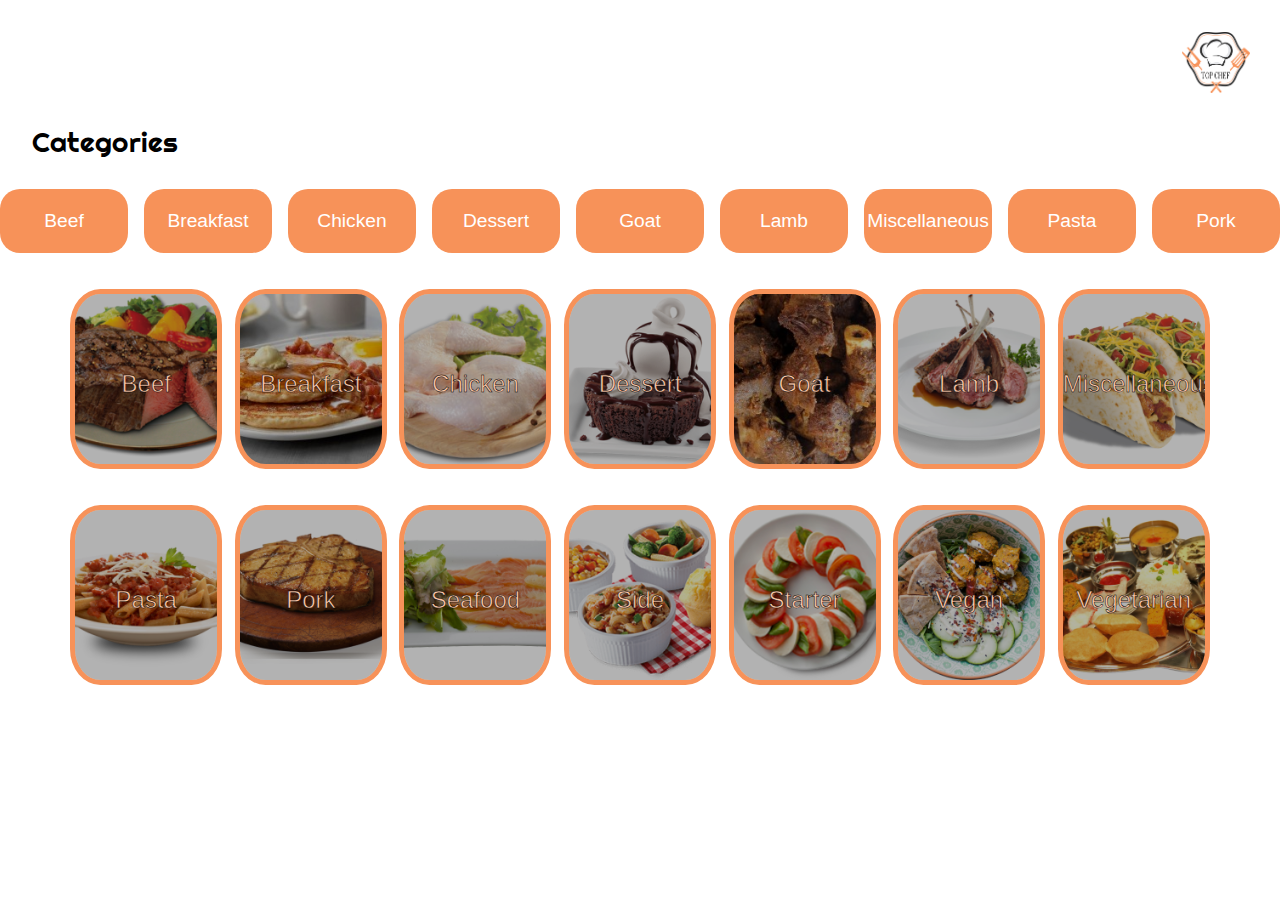
==== otherPages/categories/categoriesFood.html @ da495f5d "cateogories food page design with simple carousel Relates #24" ====
<!DOCTYPE html>
<html lang="en">
  <head>
    <meta charset="UTF-8" />
    <meta http-equiv="X-UA-Compatible" content="IE=edge" />
    <meta name="viewport" content="width=device-width, initial-scale=1.0" />
    <link
      rel="stylesheet"
      href="https://pro.fontawesome.com/releases/v5.10.0/css/all.css"
      integrity="sha384-AYmEC3Yw5cVb3ZcuHtOA93w35dYTsvhLPVnYs9eStHfGJvOvKxVfELGroGkvsg+p"
      crossorigin="anonymous"
    />
    <link rel="stylesheet" href="flickity/flickity.css" media="screen" />
    <link rel="shortcut icon" href="../../assets/images/favicon.ico" type="image/x-icon">
    <link rel="stylesheet" href="categories.css" />
    <title>TOP CHEF</title>
  </head>
  <body>
    <header class="header">
      <a href="../home/home.html"> <i class="fas fa-arrow-alt-circle-left"></i></a>
      <img class="logo" src="../../assets/images/logo.png" alt="" />
    </header>
    <section class="title">
      <span>Categories</span>
    </section>
    <section class="carousel" data-flickity='{ "groupCells": true }'>
      <a href=""><div class="carousel-cell">Beef</div></a>
      <a href=""><div class="carousel-cell">Breakfast</div></a>
      <a href=""><div class="carousel-cell">Chicken</div></a>
      <a href=""><div class="carousel-cell">Dessert</div></a>
      <a href=""><div class="carousel-cell">Goat</div></a>
      <a href=""><div class="carousel-cell">Lamb</div></a>
      <a href=""><div class="carousel-cell">Miscellaneous</div></a>
      <a href=""><div class="carousel-cell">Pasta</div></a>
      <a href=""><div class="carousel-cell">Pork</div></a>
      <a href=""><div class="carousel-cell">Seafood</div></a>
      <a href=""><div class="carousel-cell">Side</div></a>
      <a href=""><div class="carousel-cell">Starter</div></a>
      <a href=""><div class="carousel-cell">Vegan</div></a>
      <a href=""><div class="carousel-cell">Vegetarian</div></a>
    </section>
    <main class="categories">
      <a href="">
        <div class="category" style="background-image: url(../../assets/images/cateories/food/beef.png)">
          <div class="overlay">
            <span>Beef</span>
          </div>
        </div>
      </a>
      <a href="">
        <div class="category" style="background-image: url(../../assets/images/cateories/food/breakfast.png)">
          <div class="overlay">
            <span>Breakfast</span>
          </div>
        </div>
      </a>
      <a href="">
        <div class="category" style="background-image: url(../../assets/images/cateories/food/chicken.png)">
          <div class="overlay">
            <span>Chicken</span>
          </div>
        </div>
      </a>
      <a href="">
        <div class="category" style="background-image: url(../../assets/images/cateories/food/dessert.png)">
          <div class="overlay">
            <span>Dessert</span>
          </div>
        </div>
      </a>
      <a href="">
        <div class="category" style="background-image: url(../../assets/images/cateories/food/goat.png)">
          <div class="overlay">
            <span>Goat</span>
          </div>
        </div>
      </a>
      <a href="">
        <div class="category" style="background-image: url(../../assets/images/cateories/food/lamb.png)">
          <div class="overlay">
            <span>Lamb</span>
          </div>
        </div>
      </a>
      <a href="">
        <div class="category" style="background-image: url(../../assets/images/cateories/food/miscellaneous.png)">
          <div class="overlay">
            <span>Miscellaneous</span>
          </div>
        </div>
      </a>
      <a href="">
        <div class="category" style="background-image: url(../../assets/images/cateories/food/pasta.png)">
          <div class="overlay">
            <span>Pasta</span>
          </div>
        </div>
      </a>
      <a href="">
        <div class="category" style="background-image: url(../../assets/images/cateories/food/pork.png)">
          <div class="overlay">
            <span>Pork</span>
          </div>
        </div>
      </a>
      <a href="">
        <div class="category" style="background-image: url(../../assets/images/cateories/food/seafood.png)">
          <div class="overlay">
            <span>Seafood</span>
          </div>
        </div>
      </a>
      <a href="">
        <div class="category" style="background-image: url(../../assets/images/cateories/food/side.png)">
          <div class="overlay">
            <span>Side</span>
          </div>
        </div>
      </a>
      <a href="">
        <div class="category" style="background-image: url(../../assets/images/cateories/food/starter.png)">
          <div class="overlay">
            <span>Starter</span>
          </div>
        </div>
      </a>
      <a href="">
        <div class="category" style="background-image: url(../../assets/images/cateories/food/vegan.png)">
          <div class="overlay">
            <span>Vegan</span>
          </div>
        </div>
      </a>
      <a href="">
        <div class="category" style="background-image: url(../../assets/images/cateories/food/vegetarian.png)">
          <div class="overlay">
            <span>Vegetarian</span>
          </div>
        </div>
      </a>
    </main>
    <script src="flickity/flickity.pkgd.min.js"></script>
  </body>
</html>
---- otherPages/categories/categories.css ----
@font-face {
    font-family: Righteous-Regular;
    src: url("../../assets/font/Righteous-Regular.ttf");
  }
  * {
    margin: 0;
    padding: 0;
    box-sizing: border-box;
  }
  
  a {
      text-decoration: none;
  }
  
  .header {
    display: flex;
    justify-content: space-between;
    align-items: center;
    padding: 2rem 1.875rem;
  }
  
  .header i {
    font-size: 2.375rem;
    color: #f79259;
  }
  
  .header .logo {
    width: 4.25rem;
    height: 3.8rem;
  }
  
  .title {
    font-family: Righteous-Regular;
    font-style: normal;
    font-weight: normal;
    font-size: 1.75rem;
    line-height: 2.1875rem;
    display: flex;
    align-items: center;
    text-align: center;
    margin-left: 1.5rem;
    padding: 0 0.5rem;
  }
  
  .carousel {
      margin-top: 1.8rem;
  }
  
  .carousel a {
      width: 8rem;
      height: 4rem;
      border-radius: 1.25rem;
      position: relative;
      margin-right: 1rem;
  }
  
  .carousel-cell {
    position: absolute; 
    width: 100%;
    height: 100%;
    top: 0;
    left: 0;
    line-height: 4rem;
    background: #f79259;
    border-radius: 1.25rem;
    text-align: center;
    color: white;
    font-family: "Roboto", sans-serif;
    font-style: normal;
    font-weight: normal;
    font-size: 1.2rem;
  }
  
  .categories {
      display: flex;
      justify-content: space-between;
      align-items: center;
      flex-wrap: wrap;
      width: 90vw;
      margin: 1rem auto;
  }
  
  .categories a {
      width: 9.5rem;
      height: 11.25rem;
      border-radius: 20%;
      position: relative;
      margin: 1.25rem auto;
      margin-bottom: 1rem;
  }
  
  .category {
      width: 100%;
      height: 100%;
      top: 0;
      left: 0;
      line-height: 11.25rem;
      text-align: center;
      border: 5px solid #F79259;
      border-radius: 20%;
      background-size: cover;
      background-repeat: no-repeat;
      background-position:center center;
      position: relative;
      overflow: hidden;
  }
  
  .overlay {
      position: absolute;
      width: 100%;
      height: 100%;
      left: 0;
      top: 0;
      background-color: rgba(0, 0, 0, 0.3);
  }
  
  .overlay span {
      font-family: "Roboto", sans-serif;
      font-style: normal;
      font-weight: normal;
      font-size: 1.5rem;
      color: #FBC6A7;
      -webkit-text-stroke-width: 0.5px;
      -webkit-text-stroke-color: #000000;
  }
  
  @media screen and (min-width : 768)  {
      .categories a {
          flex: 1 1 calc(50% - 2rem);
      }
  }
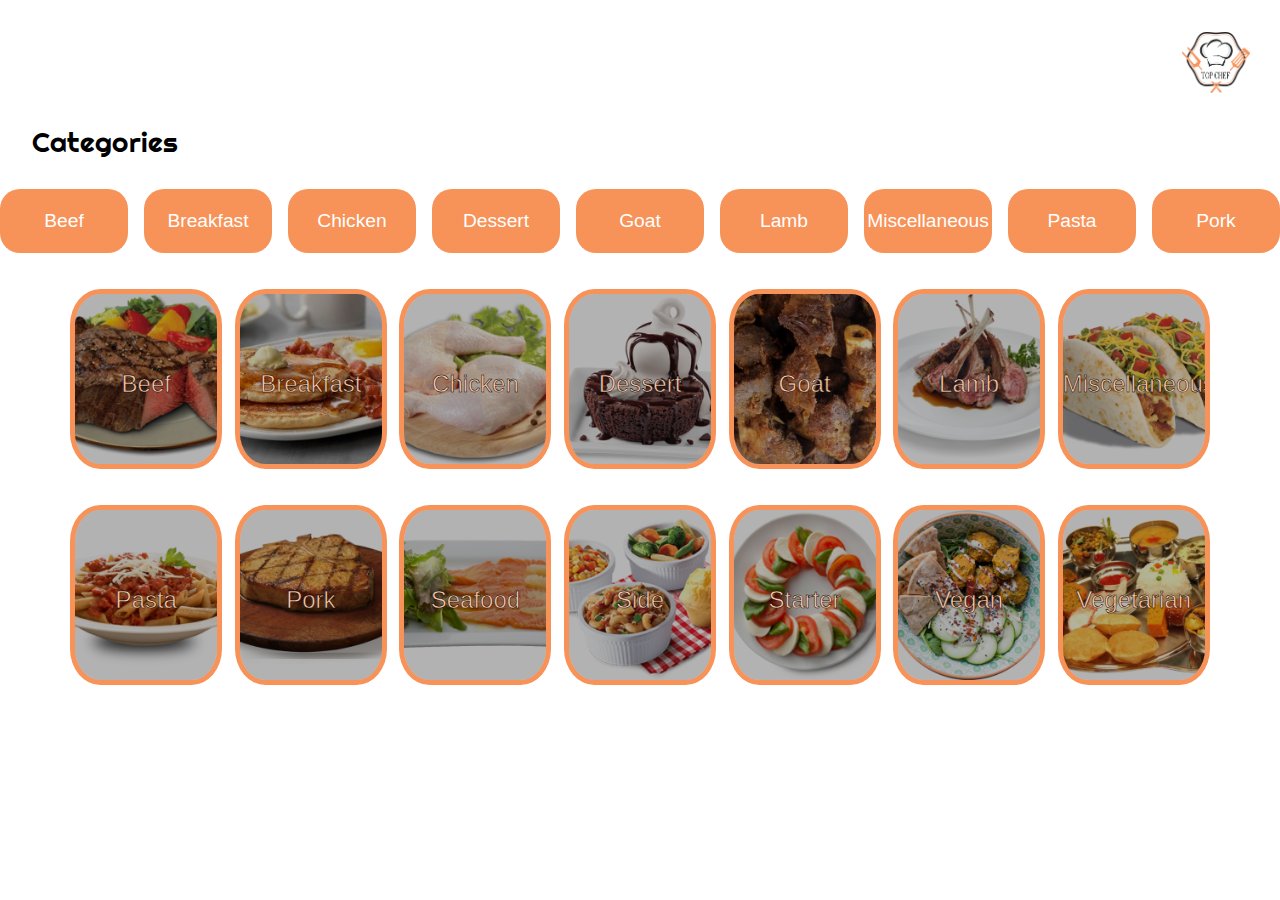
==== commit 45b99993: "edit library name relates #24" ====
--- a/otherPages/categories/categoriesFood.html
+++ b/otherPages/categories/categoriesFood.html
@@ -10,7 +10,7 @@
       integrity="sha384-AYmEC3Yw5cVb3ZcuHtOA93w35dYTsvhLPVnYs9eStHfGJvOvKxVfELGroGkvsg+p"
       crossorigin="anonymous"
     />
-    <link rel="stylesheet" href="flickity/flickity.css" media="screen" />
+    <link rel="stylesheet" href="carouselLibrary\carousel.css" media="screen" />
     <link rel="shortcut icon" href="../../assets/images/favicon.ico" type="image/x-icon">
     <link rel="stylesheet" href="categories.css" />
     <title>TOP CHEF</title>
@@ -139,6 +139,6 @@
         </div>
       </a>
     </main>
-    <script src="flickity/flickity.pkgd.min.js"></script>
+    <script src="carouselLibrary\carousel.js"></script>
   </body>
 </html>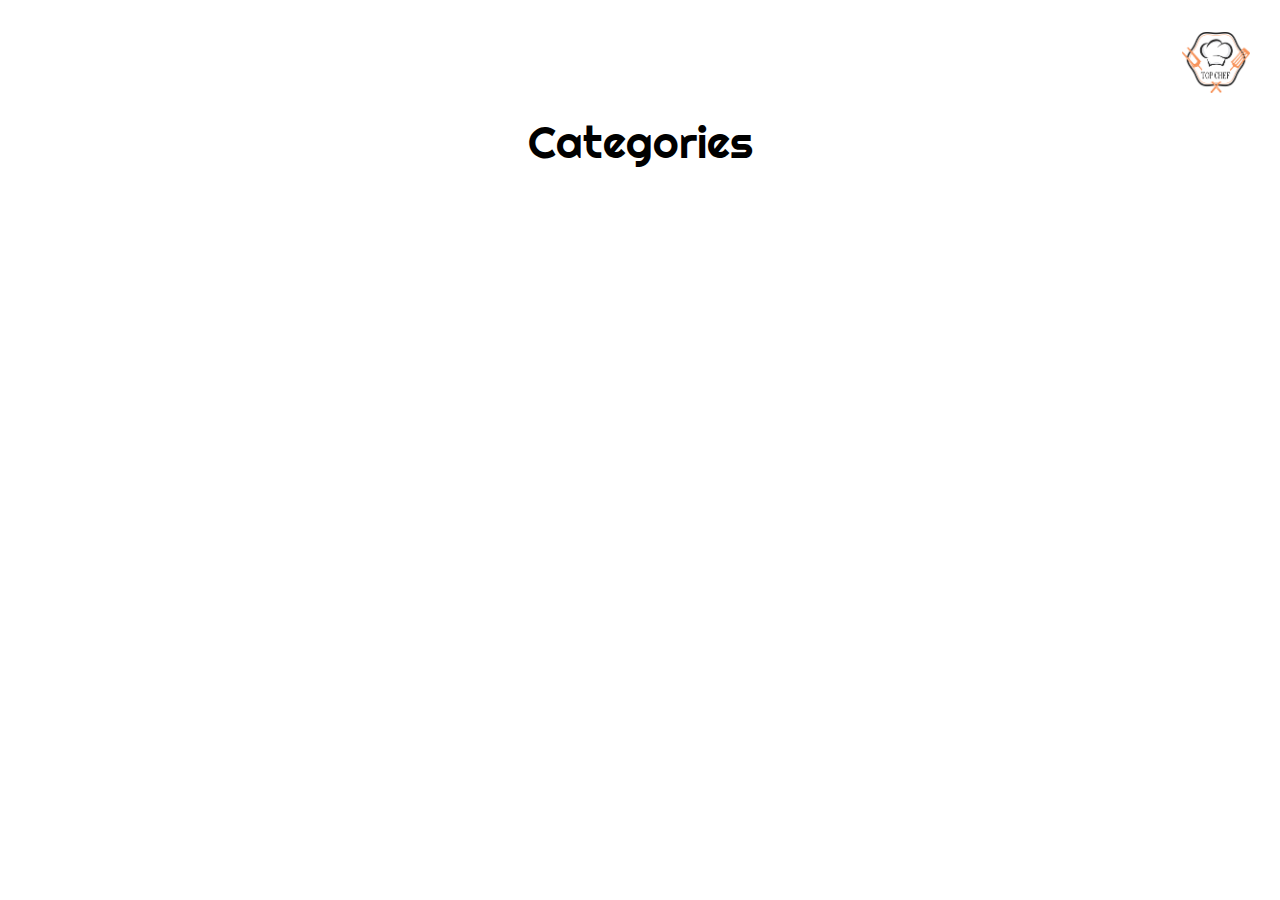
==== commit eebd0083: "fetch Food categories from api (categoriesFood page) RELATES#37" ====
--- a/otherPages/categories/categoriesFood.html
+++ b/otherPages/categories/categoriesFood.html
@@ -13,7 +13,7 @@
     <link rel="stylesheet" href="carouselLibrary\carousel.css" media="screen" />
     <link rel="shortcut icon" href="../../assets/images/favicon.ico" type="image/x-icon">
     <link rel="stylesheet" href="categories.css" />
-    <title>TOP CHEF</title>
+    <title>Categories Food</title>
   </head>
   <body>
     <header class="header">
@@ -23,122 +23,9 @@
     <section class="title">
       <span>Categories</span>
     </section>
-    <section class="carousel" data-flickity='{ "groupCells": true }'>
-      <a href=""><div class="carousel-cell">Beef</div></a>
-      <a href=""><div class="carousel-cell">Breakfast</div></a>
-      <a href=""><div class="carousel-cell">Chicken</div></a>
-      <a href=""><div class="carousel-cell">Dessert</div></a>
-      <a href=""><div class="carousel-cell">Goat</div></a>
-      <a href=""><div class="carousel-cell">Lamb</div></a>
-      <a href=""><div class="carousel-cell">Miscellaneous</div></a>
-      <a href=""><div class="carousel-cell">Pasta</div></a>
-      <a href=""><div class="carousel-cell">Pork</div></a>
-      <a href=""><div class="carousel-cell">Seafood</div></a>
-      <a href=""><div class="carousel-cell">Side</div></a>
-      <a href=""><div class="carousel-cell">Starter</div></a>
-      <a href=""><div class="carousel-cell">Vegan</div></a>
-      <a href=""><div class="carousel-cell">Vegetarian</div></a>
-    </section>
-    <main class="categories">
-      <a href="">
-        <div class="category" style="background-image: url(../../assets/images/cateories/food/beef.png)">
-          <div class="overlay">
-            <span>Beef</span>
-          </div>
-        </div>
-      </a>
-      <a href="">
-        <div class="category" style="background-image: url(../../assets/images/cateories/food/breakfast.png)">
-          <div class="overlay">
-            <span>Breakfast</span>
-          </div>
-        </div>
-      </a>
-      <a href="">
-        <div class="category" style="background-image: url(../../assets/images/cateories/food/chicken.png)">
-          <div class="overlay">
-            <span>Chicken</span>
-          </div>
-        </div>
-      </a>
-      <a href="">
-        <div class="category" style="background-image: url(../../assets/images/cateories/food/dessert.png)">
-          <div class="overlay">
-            <span>Dessert</span>
-          </div>
-        </div>
-      </a>
-      <a href="">
-        <div class="category" style="background-image: url(../../assets/images/cateories/food/goat.png)">
-          <div class="overlay">
-            <span>Goat</span>
-          </div>
-        </div>
-      </a>
-      <a href="">
-        <div class="category" style="background-image: url(../../assets/images/cateories/food/lamb.png)">
-          <div class="overlay">
-            <span>Lamb</span>
-          </div>
-        </div>
-      </a>
-      <a href="">
-        <div class="category" style="background-image: url(../../assets/images/cateories/food/miscellaneous.png)">
-          <div class="overlay">
-            <span>Miscellaneous</span>
-          </div>
-        </div>
-      </a>
-      <a href="">
-        <div class="category" style="background-image: url(../../assets/images/cateories/food/pasta.png)">
-          <div class="overlay">
-            <span>Pasta</span>
-          </div>
-        </div>
-      </a>
-      <a href="">
-        <div class="category" style="background-image: url(../../assets/images/cateories/food/pork.png)">
-          <div class="overlay">
-            <span>Pork</span>
-          </div>
-        </div>
-      </a>
-      <a href="">
-        <div class="category" style="background-image: url(../../assets/images/cateories/food/seafood.png)">
-          <div class="overlay">
-            <span>Seafood</span>
-          </div>
-        </div>
-      </a>
-      <a href="">
-        <div class="category" style="background-image: url(../../assets/images/cateories/food/side.png)">
-          <div class="overlay">
-            <span>Side</span>
-          </div>
-        </div>
-      </a>
-      <a href="">
-        <div class="category" style="background-image: url(../../assets/images/cateories/food/starter.png)">
-          <div class="overlay">
-            <span>Starter</span>
-          </div>
-        </div>
-      </a>
-      <a href="">
-        <div class="category" style="background-image: url(../../assets/images/cateories/food/vegan.png)">
-          <div class="overlay">
-            <span>Vegan</span>
-          </div>
-        </div>
-      </a>
-      <a href="">
-        <div class="category" style="background-image: url(../../assets/images/cateories/food/vegetarian.png)">
-          <div class="overlay">
-            <span>Vegetarian</span>
-          </div>
-        </div>
-      </a>
+    <main class="categories-food">
     </main>
-    <script src="carouselLibrary\carousel.js"></script>
+
+    <script src="../../js/categoryFood.js"></script>
   </body>
 </html>--- a/otherPages/categories/categories.css
+++ b/otherPages/categories/categories.css
@@ -1,131 +1,103 @@
 @font-face {
-    font-family: Righteous-Regular;
-    src: url("../../assets/font/Righteous-Regular.ttf");
-  }
-  * {
-    margin: 0;
-    padding: 0;
-    box-sizing: border-box;
-  }
-  
-  a {
-      text-decoration: none;
-  }
-  
-  .header {
+  font-family: Righteous-Regular;
+  src: url("../../assets/font/Righteous-Regular.ttf");
+}
+* {
+  margin: 0;
+  padding: 0;
+  box-sizing: border-box;
+}
+a {
+    text-decoration: none;
+}
+.header {
+  display: flex;
+  justify-content: space-between;
+  align-items: center;
+  padding: 2rem 1.875rem;
+}
+.header i {
+  font-size: 2.375rem;
+  color: #f79259;
+}
+.header .logo {
+  width: 4.25rem;
+  height: 3.8rem;
+}
+.title {
+  font-family: Righteous-Regular;
+  font-style: normal;
+  font-weight: normal;
+  font-size: 2.75rem;
+  line-height: 2.1875rem;
+  display: flex;
+  justify-content: center;
+  margin-bottom: 1rem;
+}
+
+.categories-food,.categories-drink {
     display: flex;
     justify-content: space-between;
     align-items: center;
-    padding: 2rem 1.875rem;
-  }
-  
-  .header i {
-    font-size: 2.375rem;
-    color: #f79259;
-  }
-  
-  .header .logo {
-    width: 4.25rem;
-    height: 3.8rem;
-  }
-  
-  .title {
-    font-family: Righteous-Regular;
-    font-style: normal;
-    font-weight: normal;
-    font-size: 1.75rem;
-    line-height: 2.1875rem;
-    display: flex;
-    align-items: center;
-    text-align: center;
-    margin-left: 1.5rem;
-    padding: 0 0.5rem;
-  }
-  
-  .carousel {
-      margin-top: 1.8rem;
-  }
-  
-  .carousel a {
-      width: 8rem;
-      height: 4rem;
-      border-radius: 1.25rem;
-      position: relative;
-      margin-right: 1rem;
-  }
-  
-  .carousel-cell {
-    position: absolute; 
+    flex-wrap: wrap;
+    width: 90vw;
+    margin: 2rem auto;
+}
+
+.categories-food a,.categories-drink a {
+    width: 9.5rem;
+    height: 11.25rem;
+    border-radius: 20%;
+    position: relative;
+    margin-bottom: 1rem;
+}
+
+.category {
     width: 100%;
     height: 100%;
     top: 0;
     left: 0;
-    line-height: 4rem;
-    background: #f79259;
-    border-radius: 1.25rem;
+    line-height: 11.25rem;
     text-align: center;
-    color: white;
+    border: 5px solid #F79259;
+    border-radius: 20%;
+    background-size: cover;
+    background-repeat: no-repeat;
+    background-position:center center;
+    position: relative;
+    overflow: hidden;
+}
+
+.overlay {
+    position: absolute;
+    width: 100%;
+    height: 100%;
+    left: 0;
+    top: 0;
+    background-color: rgba(0, 0, 0, 0.3);
+}
+
+.overlay span {
     font-family: "Roboto", sans-serif;
     font-style: normal;
     font-weight: normal;
-    font-size: 1.2rem;
-  }
-  
-  .categories {
-      display: flex;
-      justify-content: space-between;
-      align-items: center;
-      flex-wrap: wrap;
-      width: 90vw;
-      margin: 1rem auto;
-  }
-  
-  .categories a {
-      width: 9.5rem;
-      height: 11.25rem;
-      border-radius: 20%;
-      position: relative;
-      margin: 1.25rem auto;
-      margin-bottom: 1rem;
-  }
-  
-  .category {
-      width: 100%;
-      height: 100%;
-      top: 0;
-      left: 0;
-      line-height: 11.25rem;
-      text-align: center;
-      border: 5px solid #F79259;
-      border-radius: 20%;
-      background-size: cover;
-      background-repeat: no-repeat;
-      background-position:center center;
-      position: relative;
-      overflow: hidden;
-  }
-  
-  .overlay {
-      position: absolute;
-      width: 100%;
-      height: 100%;
-      left: 0;
-      top: 0;
-      background-color: rgba(0, 0, 0, 0.3);
-  }
-  
-  .overlay span {
-      font-family: "Roboto", sans-serif;
-      font-style: normal;
-      font-weight: normal;
-      font-size: 1.5rem;
-      color: #FBC6A7;
-      -webkit-text-stroke-width: 0.5px;
-      -webkit-text-stroke-color: #000000;
-  }
-  
-  @media screen and (min-width : 768)  {
-      .categories a {
-          flex: 1 1 calc(50% - 2rem);
-      }
-  }+    font-size: 1.5rem;
+    color: #FBC6A7;
+    -webkit-text-stroke-width: 0.5px;
+    -webkit-text-stroke-color: #000000;
+}
+
+@media screen and (min-width : 768px) and (max-width:1023px)  {
+  .categories-food ,.categories-drink  {  justify-content: flex-start;}
+  .categories-food a,.categories-drink a {
+      width: 28vw;
+      margin-right: 1rem;
+    }
+}
+@media screen and (min-width : 1024px)   {
+  .categories-food ,.categories-drink {  justify-content: flex-start;}
+  .categories-food a,.categories-drink a{
+      width: 21.3vw;
+      margin-right: 1rem;
+    }
+}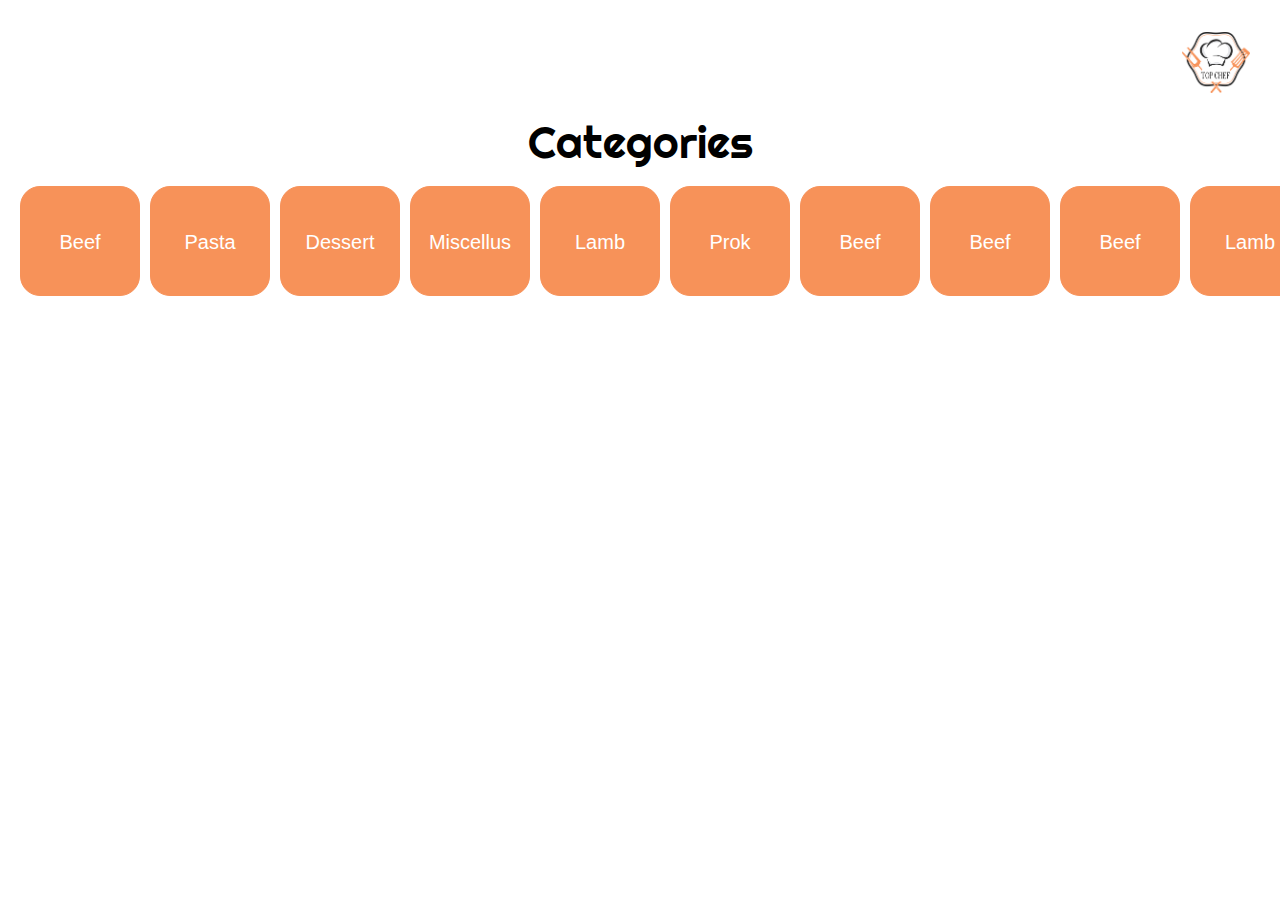
==== commit 61d6fe90: "Slider in categoriesFood page & categoriesDrink page Relates #49" ====
--- a/otherPages/categories/categoriesFood.html
+++ b/otherPages/categories/categoriesFood.html
@@ -13,7 +13,7 @@
     <link rel="stylesheet" href="carouselLibrary\carousel.css" media="screen" />
     <link rel="shortcut icon" href="../../assets/images/favicon.ico" type="image/x-icon">
     <link rel="stylesheet" href="categories.css" />
-    <title>Categories Food</title>
+    <title>Food Categories</title>
   </head>
   <body>
     <header class="header">
@@ -23,9 +23,25 @@
     <section class="title">
       <span>Categories</span>
     </section>
+    <!-- Start Slider Section -->
+    <section class="categories-scroll">
+      <a href="../type/typeFood.html">Beef</a>
+      <a href="../type/typeFood.html">Pasta</a>
+      <a href="../type/typeFood.html">Dessert</a>
+      <a href="../type/typeFood.html">Miscellus</a>
+      <a href="../type/typeFood.html">Lamb</a>
+      <a href="../type/typeFood.html">Prok</a>
+      <a href="../type/typeFood.html">Beef</a>
+      <a href="../type/typeFood.html">Beef</a>
+      <a href="../type/typeFood.html">Beef</a>
+      <a href="../type/typeFood.html">Lamb</a>
+      <a href="../type/typeFood.html">Prok</a>
+      <a href="../type/typeFood.html">Lamb</a>
+      <a href="../type/typeFood.html">Prok</a>
+    </section>
+    <!-- End Slider Section -->
     <main class="categories-food">
     </main>
-
     <script src="../../js/categoryFood.js"></script>
   </body>
 </html>--- a/otherPages/categories/categories.css
+++ b/otherPages/categories/categories.css
@@ -77,7 +77,8 @@
     background-color: rgba(0, 0, 0, 0.3);
 }
 
-.overlay span {
+.categories-food a .category .overlay span,
+.categories-drink a .category .overlay span {
     font-family: "Roboto", sans-serif;
     font-style: normal;
     font-weight: normal;
@@ -85,6 +86,9 @@
     color: #FBC6A7;
     -webkit-text-stroke-width: 0.5px;
     -webkit-text-stroke-color: #000000;
+}
+.categories-drink a .category .overlay span {
+  font-size: 1rem;
 }
 
 @media screen and (min-width : 768px) and (max-width:1023px)  {
@@ -100,4 +104,30 @@
       width: 21.3vw;
       margin-right: 1rem;
     }
-}+}
+/* Start Slider Style */
+.categories-scroll {
+  padding-top: 10px;
+  margin-left: 20px;
+  max-height: 150px;
+  display: flex;
+  overflow-x: auto;
+}
+.categories-scroll::-webkit-scrollbar {
+  width: 5px;
+}
+.categories-scroll a {
+  color: white;
+  font-family: "Roboto", sans-serif;
+  font-size: 20px;
+  font-weight: 400;
+  min-width: 120px;
+  height: 110px;
+  line-height: 110px;
+  text-align: center;
+  border: 1px solid #F79259;
+  border-radius: 20px;
+  background-color: #F79259;
+  margin-right: 10px;
+}
+/* End Slider Style */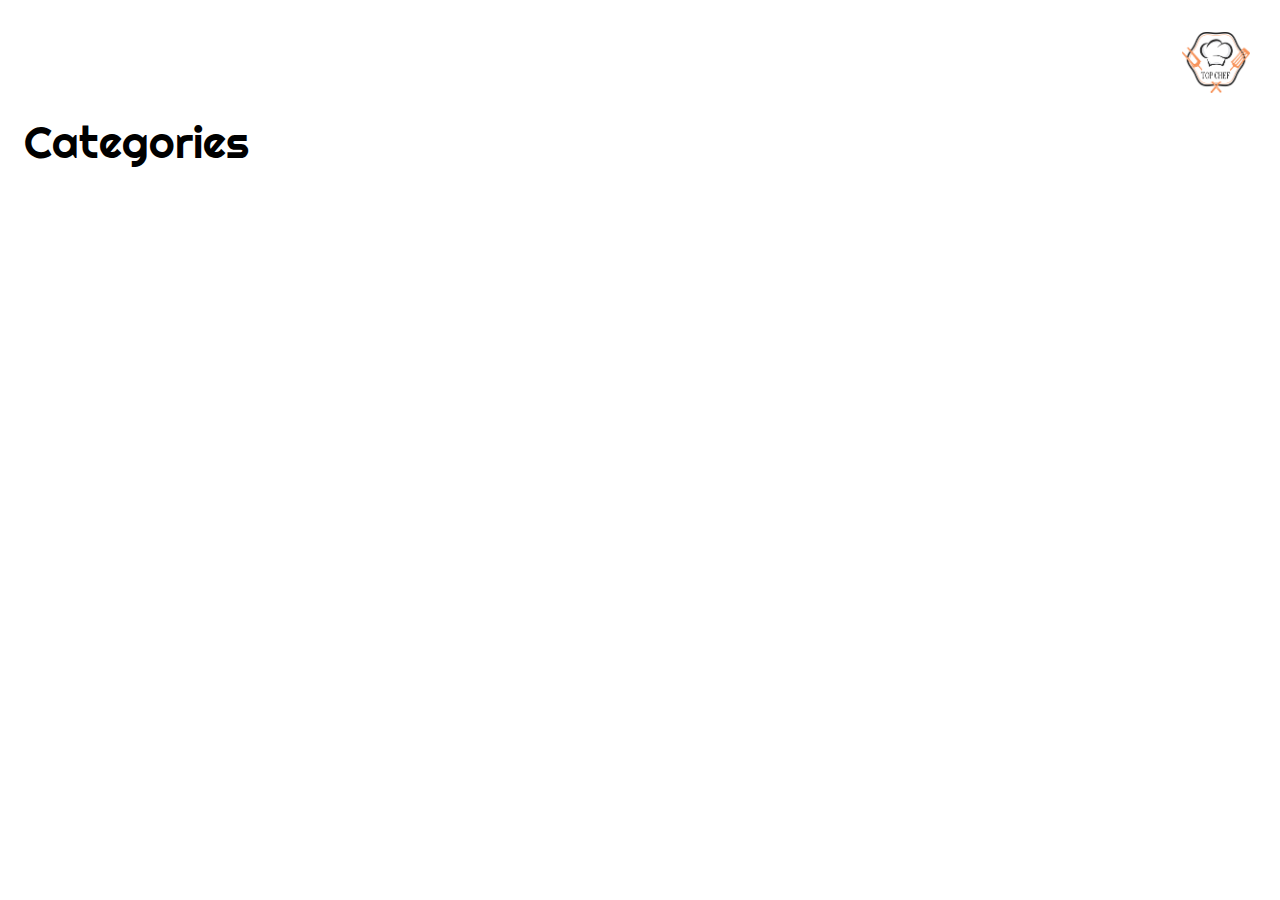
==== commit 40163a59: "[Js] addEventListener click to name categories (categoriesFood Page) RELATES#38" ====
--- a/otherPages/categories/categoriesFood.html
+++ b/otherPages/categories/categoriesFood.html
@@ -10,7 +10,6 @@
       integrity="sha384-AYmEC3Yw5cVb3ZcuHtOA93w35dYTsvhLPVnYs9eStHfGJvOvKxVfELGroGkvsg+p"
       crossorigin="anonymous"
     />
-    <link rel="stylesheet" href="carouselLibrary\carousel.css" media="screen" />
     <link rel="shortcut icon" href="../../assets/images/favicon.ico" type="image/x-icon">
     <link rel="stylesheet" href="categories.css" />
     <title>Food Categories</title>
@@ -25,19 +24,6 @@
     </section>
     <!-- Start Slider Section -->
     <section class="categories-scroll">
-      <a href="../type/typeFood.html">Beef</a>
-      <a href="../type/typeFood.html">Pasta</a>
-      <a href="../type/typeFood.html">Dessert</a>
-      <a href="../type/typeFood.html">Miscellus</a>
-      <a href="../type/typeFood.html">Lamb</a>
-      <a href="../type/typeFood.html">Prok</a>
-      <a href="../type/typeFood.html">Beef</a>
-      <a href="../type/typeFood.html">Beef</a>
-      <a href="../type/typeFood.html">Beef</a>
-      <a href="../type/typeFood.html">Lamb</a>
-      <a href="../type/typeFood.html">Prok</a>
-      <a href="../type/typeFood.html">Lamb</a>
-      <a href="../type/typeFood.html">Prok</a>
     </section>
     <!-- End Slider Section -->
     <main class="categories-food">
--- a/otherPages/categories/categories.css
+++ b/otherPages/categories/categories.css
@@ -26,28 +26,25 @@
 }
 .title {
   font-family: Righteous-Regular;
-  font-style: normal;
-  font-weight: normal;
   font-size: 2.75rem;
   line-height: 2.1875rem;
   display: flex;
-  justify-content: center;
+  justify-content: flex-start;
   margin-bottom: 1rem;
+  margin-left: 1.5rem;
 }
 
 .categories-food,.categories-drink {
     display: flex;
     justify-content: space-between;
-    align-items: center;
     flex-wrap: wrap;
     width: 90vw;
     margin: 2rem auto;
 }
 
 .categories-food a,.categories-drink a {
-    width: 9.5rem;
+    width: 44vw;
     height: 11.25rem;
-    border-radius: 20%;
     position: relative;
     margin-bottom: 1rem;
 }
@@ -55,8 +52,6 @@
 .category {
     width: 100%;
     height: 100%;
-    top: 0;
-    left: 0;
     line-height: 11.25rem;
     text-align: center;
     border: 5px solid #F79259;
@@ -80,8 +75,6 @@
 .categories-food a .category .overlay span,
 .categories-drink a .category .overlay span {
     font-family: "Roboto", sans-serif;
-    font-style: normal;
-    font-weight: normal;
     font-size: 1.5rem;
     color: #FBC6A7;
     -webkit-text-stroke-width: 0.5px;
@@ -95,21 +88,20 @@
   .categories-food ,.categories-drink  {  justify-content: flex-start;}
   .categories-food a,.categories-drink a {
       width: 28vw;
-      margin-right: 1rem;
+      margin-right: 1vw;
     }
 }
 @media screen and (min-width : 1024px)   {
   .categories-food ,.categories-drink {  justify-content: flex-start;}
   .categories-food a,.categories-drink a{
       width: 21.3vw;
-      margin-right: 1rem;
+      margin-right: 1vw;
     }
 }
 /* Start Slider Style */
 .categories-scroll {
   padding-top: 10px;
   margin-left: 20px;
-  max-height: 150px;
   display: flex;
   overflow-x: auto;
 }
@@ -119,11 +111,11 @@
 .categories-scroll a {
   color: white;
   font-family: "Roboto", sans-serif;
-  font-size: 20px;
-  font-weight: 400;
-  min-width: 120px;
-  height: 110px;
-  line-height: 110px;
+  font-weight: bold;
+  font-size: 15px;
+  min-width: 140px;
+  height: 80px;
+  line-height: 80px;
   text-align: center;
   border: 1px solid #F79259;
   border-radius: 20px;
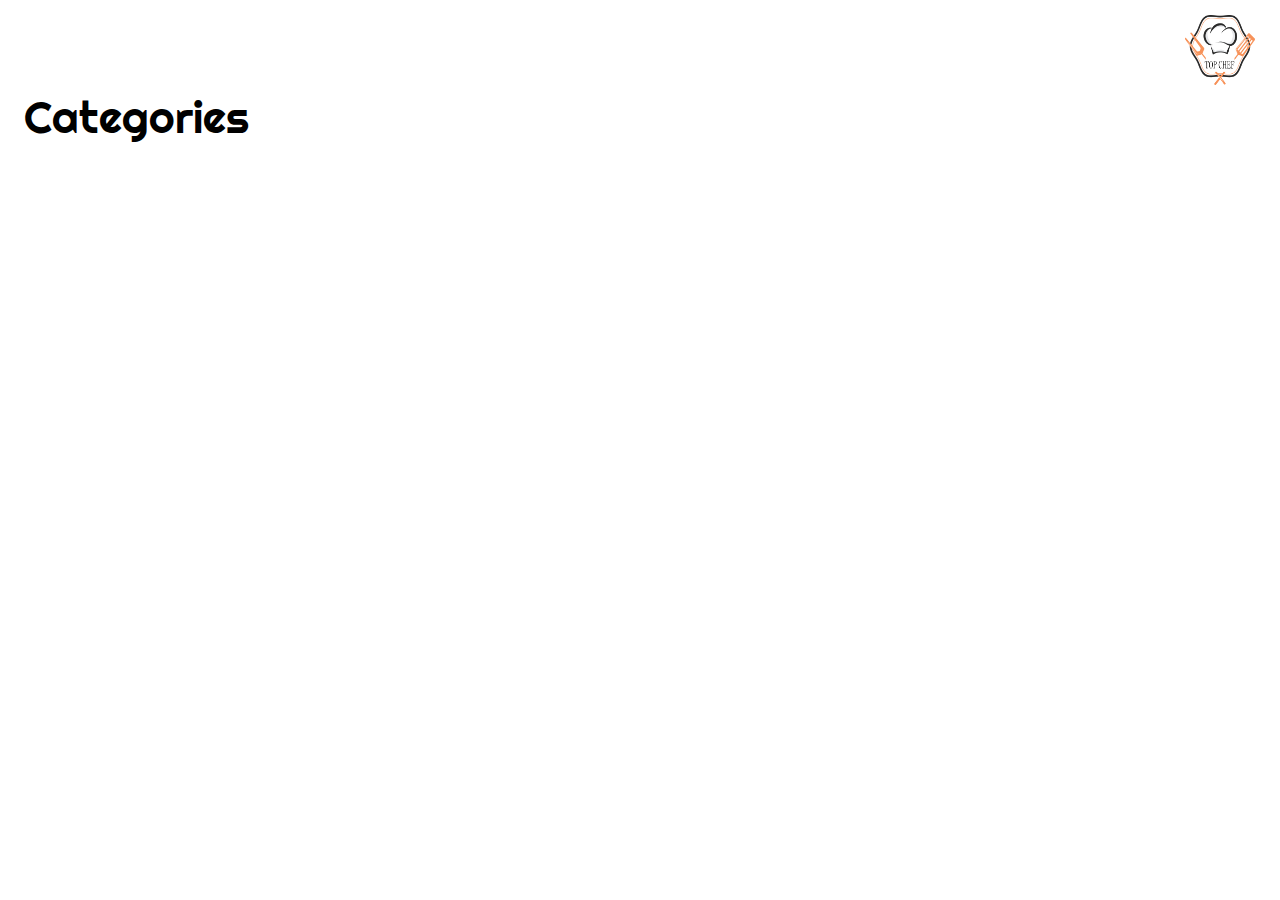
==== commit 7b6d7ed7: "Final touches fot all pages Relates #68" ====
--- a/otherPages/categories/categoriesFood.html
+++ b/otherPages/categories/categoriesFood.html
@@ -11,12 +11,13 @@
       crossorigin="anonymous"
     />
     <link rel="shortcut icon" href="../../assets/images/favicon.ico" type="image/x-icon">
+    <link href="../header.css" rel="stylesheet" />
     <link rel="stylesheet" href="categories.css" />
     <title>Food Categories</title>
   </head>
   <body>
-    <header class="header">
-      <a href="../home/home.html"> <i class="fas fa-arrow-alt-circle-left"></i></a>
+    <header>
+      <a href="../home/home.html"> <i class="fas fa-arrow-alt-circle-left left-arrow"></i></a>
       <img class="logo" src="../../assets/images/logo.png" alt="" />
     </header>
     <section class="title">
--- a/otherPages/header.css
+++ b/otherPages/header.css
@@ -0,0 +1,26 @@
+header {
+    display: flex;
+    justify-content: space-between;
+    align-items: center;
+    padding: 15px 25px;
+}
+header .left-arrow {
+    font-size: 45px;
+    color: #f79259;
+}
+header .logo {
+    width: 70px;
+    height: 70px;
+}
+body::-webkit-scrollbar {
+    width: 0.8vw;
+}
+
+body::-webkit-scrollbar-track {
+    background-color: #FBC6A7;
+}
+
+body::-webkit-scrollbar-thumb {
+    background-color: #F79259;
+    border-radius: 10px;
+}
--- a/otherPages/categories/categories.css
+++ b/otherPages/categories/categories.css
@@ -9,20 +9,6 @@
 }
 a {
     text-decoration: none;
-}
-.header {
-  display: flex;
-  justify-content: space-between;
-  align-items: center;
-  padding: 2rem 1.875rem;
-}
-.header i {
-  font-size: 2.375rem;
-  color: #f79259;
-}
-.header .logo {
-  width: 4.25rem;
-  height: 3.8rem;
 }
 .title {
   font-family: Righteous-Regular;
